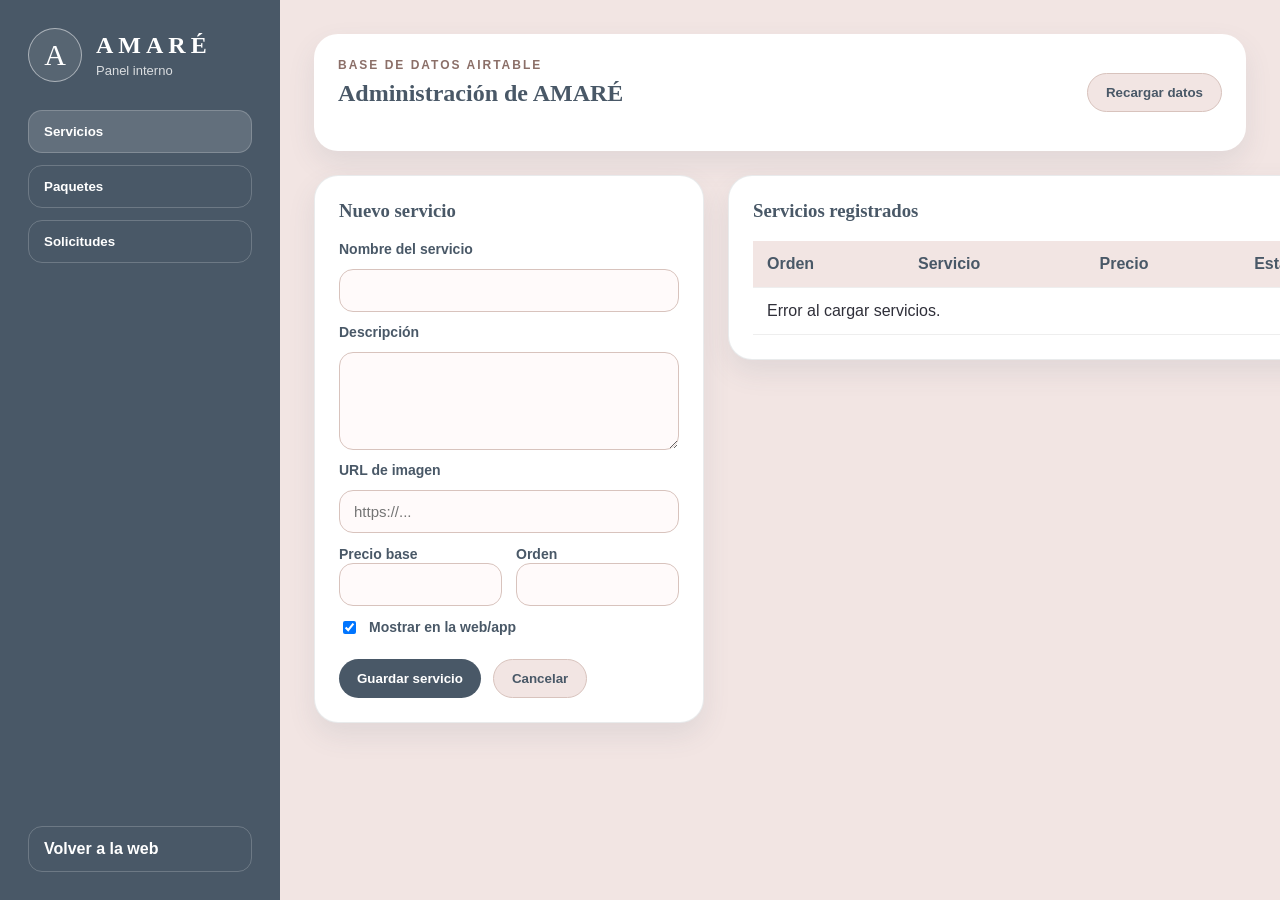
==== frontend/admin.html @ 6e6b7c29 "creacion de admin" ====
<!DOCTYPE html>
<html lang="es">
<head>
  <meta charset="UTF-8" />
  <meta name="viewport" content="width=device-width, initial-scale=1.0" />
  <title>AMARÉ | Panel administrador</title>
  <link rel="stylesheet" href="admin.css" />
</head>
<body>
  <main class="admin-layout">
    <aside class="sidebar">
      <div class="brand">
        <div class="logo">A</div>
        <div>
          <h1>AMARÉ</h1>
          <p>Panel interno</p>
        </div>
      </div>

      <nav class="admin-nav">
        <button class="tab-btn active" data-tab="servicios">Servicios</button>
        <button class="tab-btn" data-tab="paquetes">Paquetes</button>
        <button class="tab-btn" data-tab="solicitudes">Solicitudes</button>
      </nav>

      <a class="back-link" href="index.html">Volver a la web</a>
    </aside>

    <section class="content">
      <header class="topbar">
        <div>
          <p class="eyebrow">Base de datos Airtable</p>
          <h2>Administración de AMARÉ</h2>
        </div>
        <button id="btnRecargar" class="secondary">Recargar datos</button>
      </header>

      <section id="servicios" class="tab-section active">
        <div class="section-grid">
          <article class="card">
            <h3 id="servicioFormTitle">Nuevo servicio</h3>

            <form id="servicioForm">
              <input type="hidden" id="servicioRecordId" />

              <label>Nombre del servicio</label>
              <input type="text" id="nombre_servicio" required />

              <label>Descripción</label>
              <textarea id="descripcion_servicio" rows="4" required></textarea>

              <label>URL de imagen</label>
              <input type="url" id="imagen_url_servicio" placeholder="https://..." />

              <div class="two-cols">
                <div>
                  <label>Precio base</label>
                  <input type="number" id="precio_base_servicio" min="0" step="0.01" required />
                </div>

                <div>
                  <label>Orden</label>
                  <input type="number" id="orden_servicio" min="1" required />
                </div>
              </div>

              <label class="check">
                <input type="checkbox" id="estado_servicio" checked />
                Mostrar en la web/app
              </label>

              <div class="actions">
                <button type="submit">Guardar servicio</button>
                <button type="button" class="secondary" id="cancelarServicio">Cancelar</button>
              </div>
            </form>
          </article>

          <article class="card table-card">
            <h3>Servicios registrados</h3>
            <div class="table-wrap">
              <table>
                <thead>
                  <tr>
                    <th>Orden</th>
                    <th>Servicio</th>
                    <th>Precio</th>
                    <th>Estado</th>
                    <th>Acciones</th>
                  </tr>
                </thead>
                <tbody id="serviciosBody">
                  <tr><td colspan="5">Cargando...</td></tr>
                </tbody>
              </table>
            </div>
          </article>
        </div>
      </section>

      <section id="paquetes" class="tab-section">
        <div class="section-grid">
          <article class="card">
            <h3 id="paqueteFormTitle">Nuevo paquete</h3>

            <form id="paqueteForm">
              <input type="hidden" id="paqueteRecordId" />

              <label>Nombre del paquete</label>
              <input type="text" id="nombre_paquete" required />

              <label>Descripción</label>
              <textarea id="descripcion_paquete" rows="4" required></textarea>

              <div class="two-cols">
                <div>
                  <label>Precio base</label>
                  <input type="number" id="precio_base_paquete" min="0" step="0.01" required />
                </div>

                <div>
                  <label>Duración estimada</label>
                  <input type="text" id="duracion_estimada" placeholder="Ej: 3 horas" />
                </div>
              </div>

              <label>Características</label>
              <textarea id="caracteristicas" rows="4" placeholder="Una característica por línea"></textarea>

              <div class="two-cols">
                <label class="check">
                  <input type="checkbox" id="destacado" />
                  Paquete destacado
                </label>

                <div>
                  <label>Orden</label>
                  <input type="number" id="orden_paquete" min="1" required />
                </div>
              </div>

              <label class="check">
                <input type="checkbox" id="estado_paquete" checked />
                Mostrar en la web/app
              </label>

              <div class="actions">
                <button type="submit">Guardar paquete</button>
                <button type="button" class="secondary" id="cancelarPaquete">Cancelar</button>
              </div>
            </form>
          </article>

          <article class="card table-card">
            <h3>Paquetes registrados</h3>
            <div class="table-wrap">
              <table>
                <thead>
                  <tr>
                    <th>Orden</th>
                    <th>Paquete</th>
                    <th>Precio</th>
                    <th>Destacado</th>
                    <th>Estado</th>
                    <th>Acciones</th>
                  </tr>
                </thead>
                <tbody id="paquetesBody">
                  <tr><td colspan="6">Cargando...</td></tr>
                </tbody>
              </table>
            </div>
          </article>
        </div>
      </section>

      <section id="solicitudes" class="tab-section">
        <article class="card table-card full">
          <h3>Solicitudes recibidas</h3>
          <p class="note">Aquí se verán las solicitudes enviadas desde la página de cotización.</p>

          <div class="table-wrap">
            <table>
              <thead>
                <tr>
                  <th>ID</th>
                  <th>Cliente</th>
                  <th>Contacto</th>
                  <th>Evento</th>
                  <th>Fecha</th>
                  <th>Presupuesto</th>
                  <th>Estado</th>
                  <th>Acciones</th>
                </tr>
              </thead>
              <tbody id="solicitudesBody">
                <tr><td colspan="8">Cargando...</td></tr>
              </tbody>
            </table>
          </div>
        </article>
      </section>
    </section>
  </main>

  <script src="js/admin.js"></script>
</body>
</html>
---- frontend/admin.css ----
* {
  box-sizing: border-box;
}

body {
  margin: 0;
  font-family: Arial, sans-serif;
  background: #f2e5e3;
  color: #2f2f39;
}

.admin-layout {
  min-height: 100vh;
  display: grid;
  grid-template-columns: 280px 1fr;
}

.sidebar {
  background: #495867;
  color: white;
  padding: 28px;
  display: flex;
  flex-direction: column;
  gap: 28px;
}

.brand {
  display: flex;
  align-items: center;
  gap: 14px;
}

.logo {
  width: 54px;
  height: 54px;
  border: 1px solid rgba(255,255,255,0.5);
  border-radius: 50%;
  display: grid;
  place-items: center;
  font-family: Georgia, serif;
  font-size: 30px;
  background: rgba(255,255,255,0.08);
}

.brand h1 {
  margin: 0;
  font-family: Georgia, serif;
  letter-spacing: 5px;
}

.brand p {
  margin: 4px 0 0;
  opacity: 0.8;
  font-size: 13px;
}

.admin-nav {
  display: grid;
  gap: 12px;
}

.tab-btn,
.back-link {
  width: 100%;
  text-align: left;
  padding: 13px 15px;
  border-radius: 14px;
  border: 1px solid rgba(255,255,255,0.2);
  background: transparent;
  color: white;
  font-weight: bold;
  cursor: pointer;
  text-decoration: none;
}

.tab-btn.active,
.tab-btn:hover,
.back-link:hover {
  background: rgba(255,255,255,0.14);
}

.back-link {
  margin-top: auto;
  display: block;
}

.content {
  padding: 34px;
  overflow-x: hidden;
}

.topbar {
  background: white;
  border-radius: 24px;
  padding: 24px;
  margin-bottom: 24px;
  box-shadow: 0 12px 28px rgba(73, 88, 103, 0.1);
  display: flex;
  justify-content: space-between;
  gap: 18px;
  align-items: center;
}

.eyebrow {
  margin: 0 0 8px;
  color: #8b6f68;
  text-transform: uppercase;
  letter-spacing: 2px;
  font-size: 12px;
  font-weight: bold;
}

h2,
h3 {
  margin-top: 0;
  color: #495867;
  font-family: Georgia, serif;
}

.tab-section {
  display: none;
}

.tab-section.active {
  display: block;
}

.section-grid {
  display: grid;
  grid-template-columns: 390px 1fr;
  gap: 24px;
  align-items: start;
}

.card {
  background: white;
  border-radius: 24px;
  padding: 24px;
  box-shadow: 0 12px 28px rgba(73, 88, 103, 0.1);
  border: 1px solid rgba(73, 88, 103, 0.12);
}

.card.full {
  width: 100%;
}

form {
  display: grid;
  gap: 12px;
}

label {
  font-size: 14px;
  font-weight: bold;
  color: #495867;
}

input,
textarea,
select {
  width: 100%;
  border: 1px solid #d8c3bd;
  border-radius: 14px;
  padding: 12px 14px;
  outline: none;
  font-size: 15px;
  background: #fffafa;
}

input:focus,
textarea:focus,
select:focus {
  border-color: #495867;
}

.two-cols {
  display: grid;
  grid-template-columns: 1fr 1fr;
  gap: 14px;
}

.check {
  display: flex;
  align-items: center;
  gap: 10px;
}

.check input {
  width: auto;
}

.actions {
  display: flex;
  gap: 12px;
  margin-top: 10px;
  flex-wrap: wrap;
}

button {
  border: none;
  border-radius: 999px;
  padding: 11px 18px;
  background: #495867;
  color: white;
  font-weight: bold;
  cursor: pointer;
}

button:hover {
  opacity: 0.9;
}

button.secondary {
  background: #f2e5e3;
  color: #495867;
  border: 1px solid #d8c3bd;
}

button.danger {
  background: #9b3d3d;
}

button.small {
  padding: 8px 12px;
  font-size: 13px;
}

.table-wrap {
  overflow-x: auto;
}

table {
  width: 100%;
  border-collapse: collapse;
  min-width: 850px;
}

th,
td {
  padding: 14px;
  border-bottom: 1px solid #eee;
  text-align: left;
  vertical-align: top;
}

th {
  background: #f2e5e3;
  color: #495867;
}

.status {
  display: inline-block;
  padding: 6px 10px;
  border-radius: 999px;
  font-size: 13px;
  font-weight: bold;
}

.status.on {
  background: #e7f6ec;
  color: #25603b;
}

.status.off {
  background: #fdeaea;
  color: #8b3a3a;
}

.note {
  color: #5f6873;
  line-height: 1.6;
}

@media (max-width: 980px) {
  .admin-layout {
    grid-template-columns: 1fr;
  }

  .sidebar {
    position: relative;
  }

  .section-grid {
    grid-template-columns: 1fr;
  }

  .topbar {
    flex-direction: column;
    align-items: flex-start;
  }
}
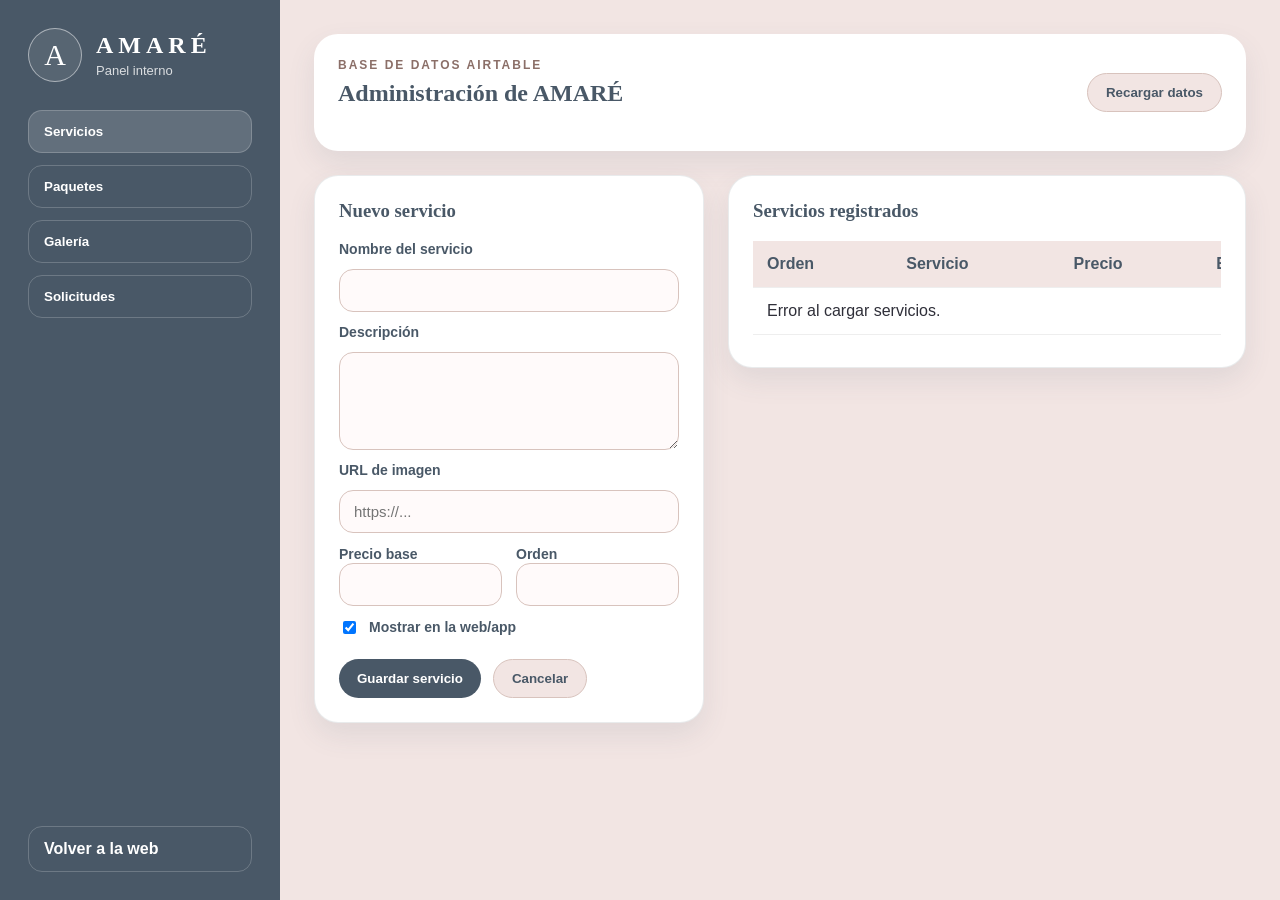
==== commit 71e98d4c: "cambio en frindend admin" ====
--- a/frontend/admin.html
+++ b/frontend/admin.html
@@ -20,6 +20,7 @@
       <nav class="admin-nav">
         <button class="tab-btn active" data-tab="servicios">Servicios</button>
         <button class="tab-btn" data-tab="paquetes">Paquetes</button>
+        <button class="tab-btn" data-tab="galeria">Galería</button>
         <button class="tab-btn" data-tab="solicitudes">Solicitudes</button>
       </nav>
 
@@ -32,9 +33,11 @@
           <p class="eyebrow">Base de datos Airtable</p>
           <h2>Administración de AMARÉ</h2>
         </div>
+
         <button id="btnRecargar" class="secondary">Recargar datos</button>
       </header>
 
+      <!-- SERVICIOS -->
       <section id="servicios" class="tab-section active">
         <div class="section-grid">
           <article class="card">
@@ -78,6 +81,7 @@
 
           <article class="card table-card">
             <h3>Servicios registrados</h3>
+
             <div class="table-wrap">
               <table>
                 <thead>
@@ -90,7 +94,9 @@
                   </tr>
                 </thead>
                 <tbody id="serviciosBody">
-                  <tr><td colspan="5">Cargando...</td></tr>
+                  <tr>
+                    <td colspan="5">Cargando servicios...</td>
+                  </tr>
                 </tbody>
               </table>
             </div>
@@ -98,6 +104,7 @@
         </div>
       </section>
 
+      <!-- PAQUETES -->
       <section id="paquetes" class="tab-section">
         <div class="section-grid">
           <article class="card">
@@ -153,6 +160,7 @@
 
           <article class="card table-card">
             <h3>Paquetes registrados</h3>
+
             <div class="table-wrap">
               <table>
                 <thead>
@@ -166,7 +174,9 @@
                   </tr>
                 </thead>
                 <tbody id="paquetesBody">
-                  <tr><td colspan="6">Cargando...</td></tr>
+                  <tr>
+                    <td colspan="6">Cargando paquetes...</td>
+                  </tr>
                 </tbody>
               </table>
             </div>
@@ -174,6 +184,74 @@
         </div>
       </section>
 
+      <!-- GALERÍA -->
+      <section id="galeria" class="tab-section">
+        <div class="section-grid">
+          <article class="card">
+            <h3 id="galeriaFormTitle">Nueva imagen</h3>
+
+            <form id="galeriaForm">
+              <input type="hidden" id="galeriaRecordId" />
+
+              <label>Título</label>
+              <input type="text" id="titulo_galeria" required />
+
+              <label>URL de imagen</label>
+              <input type="url" id="imagen_url_galeria" placeholder="https://..." required />
+
+              <label>Descripción ALT</label>
+              <input type="text" id="descripcion_alt_galeria" placeholder="Ej: Decoración elegante para evento" />
+
+              <div class="two-cols">
+                <div>
+                  <label>Categoría</label>
+                  <input type="text" id="categoria_galeria" placeholder="Ej: Bodas, cumpleaños, inspiración" />
+                </div>
+
+                <div>
+                  <label>Orden</label>
+                  <input type="number" id="orden_galeria" min="1" required />
+                </div>
+              </div>
+
+              <label class="check">
+                <input type="checkbox" id="estado_galeria" checked />
+                Mostrar en la web/app
+              </label>
+
+              <div class="actions">
+                <button type="submit">Guardar imagen</button>
+                <button type="button" class="secondary" id="cancelarGaleria">Cancelar</button>
+              </div>
+            </form>
+          </article>
+
+          <article class="card table-card">
+            <h3>Imágenes registradas</h3>
+
+            <div class="table-wrap">
+              <table>
+                <thead>
+                  <tr>
+                    <th>Orden</th>
+                    <th>Imagen</th>
+                    <th>Categoría</th>
+                    <th>Estado</th>
+                    <th>Acciones</th>
+                  </tr>
+                </thead>
+                <tbody id="galeriaBody">
+                  <tr>
+                    <td colspan="5">Cargando galería...</td>
+                  </tr>
+                </tbody>
+              </table>
+            </div>
+          </article>
+        </div>
+      </section>
+
+      <!-- SOLICITUDES -->
       <section id="solicitudes" class="tab-section">
         <article class="card table-card full">
           <h3>Solicitudes recibidas</h3>
@@ -194,7 +272,9 @@
                 </tr>
               </thead>
               <tbody id="solicitudesBody">
-                <tr><td colspan="8">Cargando...</td></tr>
+                <tr>
+                  <td colspan="8">Cargando solicitudes...</td>
+                </tr>
               </tbody>
             </table>
           </div>
--- a/frontend/admin.css
+++ b/frontend/admin.css
@@ -12,7 +12,7 @@
 .admin-layout {
   min-height: 100vh;
   display: grid;
-  grid-template-columns: 280px 1fr;
+  grid-template-columns: 280px minmax(0, 1fr);
 }
 
 .sidebar {
@@ -33,13 +33,13 @@
 .logo {
   width: 54px;
   height: 54px;
-  border: 1px solid rgba(255,255,255,0.5);
+  border: 1px solid rgba(255, 255, 255, 0.5);
   border-radius: 50%;
   display: grid;
   place-items: center;
   font-family: Georgia, serif;
   font-size: 30px;
-  background: rgba(255,255,255,0.08);
+  background: rgba(255, 255, 255, 0.08);
 }
 
 .brand h1 {
@@ -65,7 +65,7 @@
   text-align: left;
   padding: 13px 15px;
   border-radius: 14px;
-  border: 1px solid rgba(255,255,255,0.2);
+  border: 1px solid rgba(255, 255, 255, 0.2);
   background: transparent;
   color: white;
   font-weight: bold;
@@ -76,7 +76,7 @@
 .tab-btn.active,
 .tab-btn:hover,
 .back-link:hover {
-  background: rgba(255,255,255,0.14);
+  background: rgba(255, 255, 255, 0.14);
 }
 
 .back-link {
@@ -127,7 +127,7 @@
 
 .section-grid {
   display: grid;
-  grid-template-columns: 390px 1fr;
+  grid-template-columns: minmax(320px, 390px) minmax(0, 1fr);
   gap: 24px;
   align-items: start;
 }
@@ -138,6 +138,7 @@
   padding: 24px;
   box-shadow: 0 12px 28px rgba(73, 88, 103, 0.1);
   border: 1px solid rgba(73, 88, 103, 0.12);
+  min-width: 0;
 }
 
 .card.full {
@@ -225,14 +226,20 @@
   font-size: 13px;
 }
 
+.table-card {
+  overflow: hidden;
+}
+
 .table-wrap {
+  width: 100%;
   overflow-x: auto;
+  padding-bottom: 8px;
 }
 
 table {
   width: 100%;
   border-collapse: collapse;
-  min-width: 850px;
+  min-width: 720px;
 }
 
 th,
@@ -248,6 +255,30 @@
   color: #495867;
 }
 
+th:last-child,
+td:last-child {
+  width: 120px;
+}
+
+td small {
+  display: block;
+  margin-top: 4px;
+  line-height: 1.4;
+  max-width: 360px;
+}
+
+.row-actions {
+  display: flex;
+  flex-direction: column;
+  gap: 8px;
+  min-width: 92px;
+}
+
+.row-actions button {
+  width: 100%;
+  text-align: center;
+}
+
 .status {
   display: inline-block;
   padding: 6px 10px;
@@ -271,6 +302,20 @@
   line-height: 1.6;
 }
 
+@media (max-width: 1200px) {
+  .section-grid {
+    grid-template-columns: 1fr;
+  }
+
+  .content {
+    padding: 22px;
+  }
+
+  table {
+    min-width: 680px;
+  }
+}
+
 @media (max-width: 980px) {
   .admin-layout {
     grid-template-columns: 1fr;
@@ -280,12 +325,31 @@
     position: relative;
   }
 
-  .section-grid {
-    grid-template-columns: 1fr;
-  }
-
   .topbar {
     flex-direction: column;
     align-items: flex-start;
   }
+}
+
+@media (max-width: 700px) {
+  .content {
+    padding: 16px;
+  }
+
+  .card {
+    padding: 18px;
+  }
+
+  .two-cols {
+    grid-template-columns: 1fr;
+  }
+
+  .row-actions {
+    flex-direction: row;
+    min-width: 180px;
+  }
+
+  .brand h1 {
+    font-size: 24px;
+  }
 }
